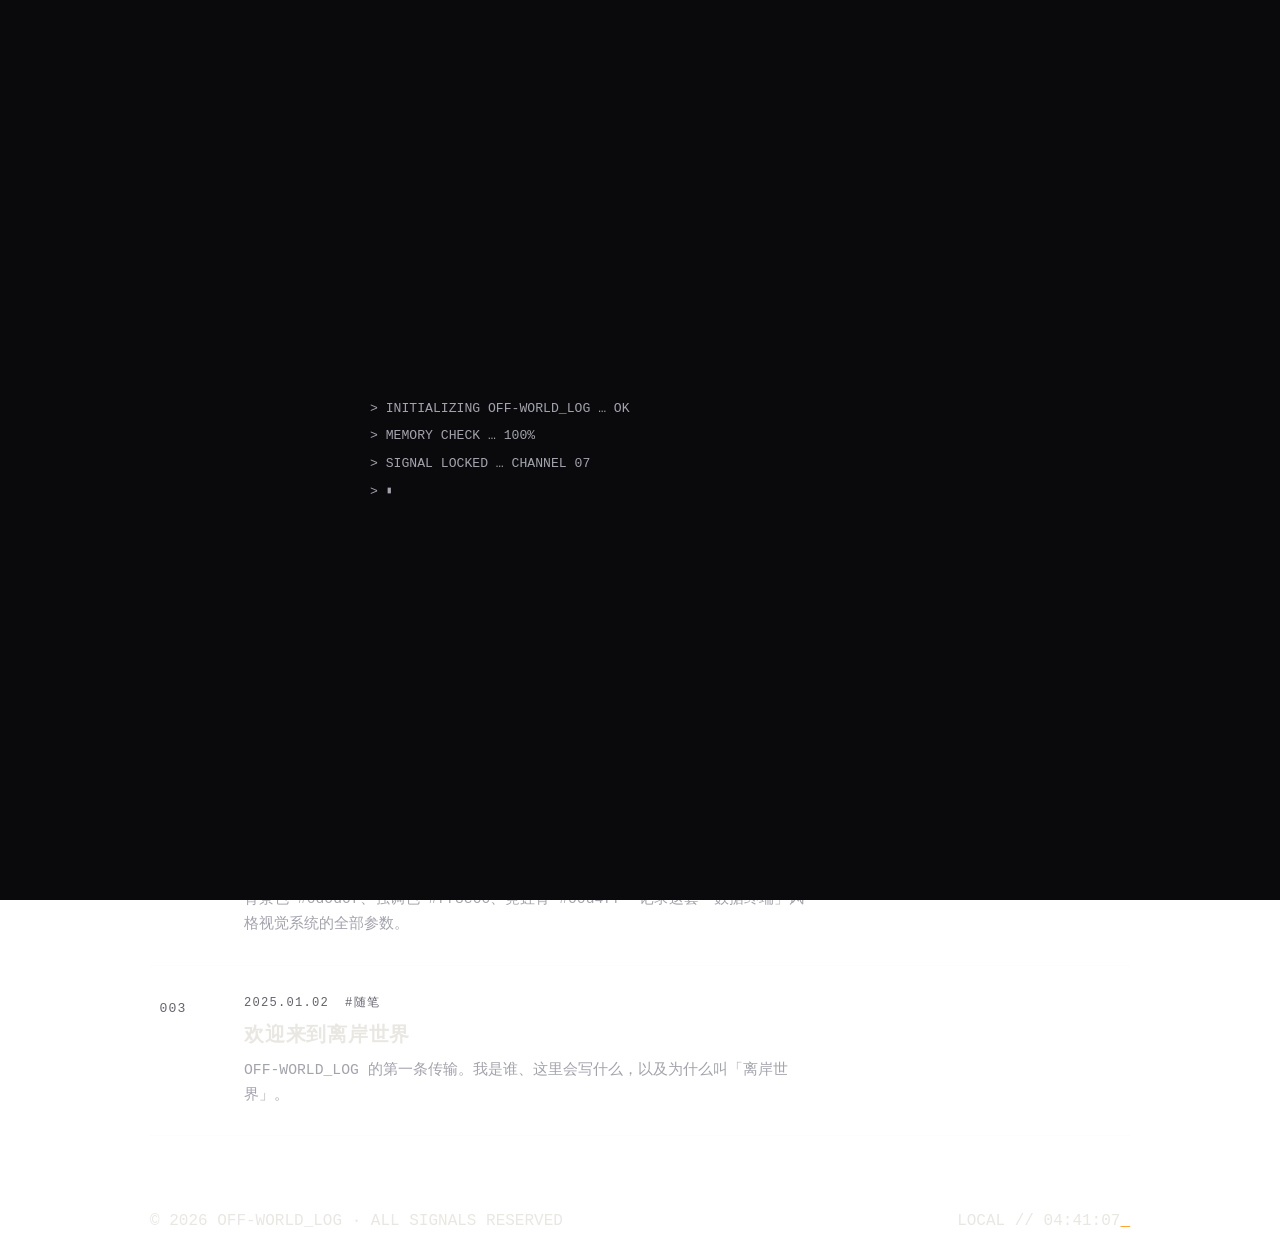
==== index.html @ 0e1022cb "初始化项目" ====
<!DOCTYPE html>
<html lang="zh-CN">
<head>
  <meta charset="UTF-8">
  <meta name="viewport" content="width=device-width, initial-scale=1.0">
  <title>OFF-WORLD_LOG — 离岸世界的个人档案库</title>
  <meta name="description" content="一个《银翼杀手2049》风格的个人博客：日志、项目与自白。纯静态，零依赖。">
  <meta name="theme-color" content="#0d0d0f">
  <!-- 站点图标:内联 SVG 数据(黑色方块 + 琥珀菱形),无需额外文件 -->
  <link rel="icon" href="data:image/svg+xml,%3Csvg xmlns='http://www.w3.org/2000/svg' viewBox='0 0 32 32'%3E%3Crect width='32' height='32' fill='%230d0d0f'/%3E%3Cpath d='M16 5 27 16 16 27 5 16 Z' fill='%23ff8c00'/%3E%3C/svg%3E">
  <link rel="stylesheet" href="assets/css/style.css">
</head>
<body data-page="index">

  <!-- 开机动画遮罩(台词由 core.js 逐行打印,然后自动淡出) -->
  <div class="boot" id="boot"><pre class="boot-lines" id="boot-lines"></pre></div>

  <!-- 导航由 core.js 统一注入,这里留挂载点即可 -->
  <header id="site-nav"></header>

  <main class="wrap page">
    <!-- ============ 英雄区:网站介绍 ============ -->
    <section class="hero">
      <p class="eyebrow reveal">// OFF-WORLD ARCHIVE — NODE 07</p>
      <h1 class="page-title glitch reveal" data-text="OFF-WORLD_LOG">OFF-WORLD_LOG</h1>
      <!-- 打字机标语:文字由下方内联脚本循环打印 -->
      <p class="hero-tagline reveal" id="tagline"></p>
      <p class="hero-desc reveal">
        这里是「离岸世界」的档案库：一些日志、几个项目、一段自我介绍。
        没有推荐算法，没有点赞按钮——只有文字，和一条稳定的信号。
      </p>
      <div class="hero-status reveal">
        <span class="chip"><span class="live"></span>SIGNAL: NOMINAL</span>
        <span class="chip">MODE: STATIC</span>
        <span class="chip">DEPLOY: GITHUB_PAGES</span>
      </div>
    </section>

    <!-- ============ 最新 3 篇文章(JS 自动读取 posts.json) ============ -->
    <section class="block">
      <div class="block-head reveal">
        <h2 class="block-title">LATEST TRANSMISSIONS</h2>
        <a class="more-link" href="articles.html">全部档案 →</a>
      </div>
      <div id="latest" class="log-list"><!-- 由 JS 渲染 --></div>
    </section>
  </main>

  <!-- 页脚由 core.js 统一注入 -->
  <footer id="site-footer"></footer>

  <script src="assets/js/markdown.js"></script>
  <script src="assets/js/core.js"></script>
  <script>
    /* ---- 首页逻辑:打字机标语 + 最新 3 篇文章 ---- */
    (() => {
      /* 打字机标语:想换台词只改这个数组 */
      const PHRASES = [
        'WAKE UP, TIME TO BLOG.',
        '在数据风暴里，记录真实信号。',
        'MORE HUMAN THAN HUMAN.',
        '静默是最大的噪声，所以我写作。'
      ];
      const el = document.getElementById('tagline');
      let pi = 0, ci = 0, deleting = false;
      (function step() {
        const t = PHRASES[pi];
        el.textContent = t.slice(0, ci);
        let delay;
        if (!deleting && ci < t.length)      { ci++;              delay = 70; }
        else if (!deleting)                  { deleting = true;   delay = 2000; }
        else if (ci > 0)                     { ci--;              delay = 26; }
        else                                 { deleting = false;  pi = (pi + 1) % PHRASES.length; delay = 420; }
        setTimeout(step, delay);
      })();

      /* 最新 3 篇文章 */
      Blog.loadPosts()
        .then(list => Blog.renderPostList(document.getElementById('latest'), list.slice(0, 3)))
        .catch(() => {
          document.getElementById('latest').innerHTML =
            '<div class="empty">// SIGNAL ERROR — 档案读取失败(请通过 HTTP 访问本页,不要直接用 file:// 打开)<span class="blink">_</span></div>';
        });
    })();
  </script>
</body>
</html>
---- assets/css/style.css ----
/* ============================================================
   OFF-WORLD_LOG · style.css
   主题:《银翼杀手 2049》—— 冰冷的科技数据终端
   ------------------------------------------------------------
   ★ 想要改外观,90% 的需求都在这份文件顶部
     「① 设计变量」区里改几个数字即可,全站生效。

   目录:
   ① 设计变量(颜色/字体/间距/动效)
   ② 基础与背景氛围(渐变底色/网格/扫描线)
   ③ 排版基础(容器/标题/标签/区块)
   ④ 顶部导航(含移动端全屏菜单)
   ⑤ 通用组件(按钮/状态徽章/显现动画/光标)
   ⑥ 首页(开机动画/英雄区)
   ⑦ 文章列表(首页与档案页共用)
   ⑧ 档案页(过滤器)
   ⑨ 文章详情页(正文排版/进度条/上下篇)
   ⑩ 项目卡片
   ⑪ 关于页(身份卡)
   ⑫ 404
   ⑬ 页脚
   ⑭ 动效关键帧
   ⑮ 响应式
   ⑯ 无障碍(减少动态)
   ============================================================ */

/* ============ ① 设计变量 ============ */
:root {
  /* ---- 色彩哲学 ----
     大面积深灰近黑;强调色只在极少数地方出现:
     琥珀橙 = 引导注意力(链接悬停/重点边框/状态灯)
     霓虹青 = 更稀有的点缀(行内代码/引用) */
  --bg-0: #0d0d0f;                        /* 页面底色(近黑,略偏冷) */
  --bg-1: #121217;                        /* 面板底色 */
  --bg-2: #16161c;                        /* 卡片/代码底色 */
  --bg-code: #0a0a0d;                     /* 代码块底色(比页面更黑) */
  --ink-0: #e9e7e2;                       /* 主文字(暖白,接近纸张) */
  --ink-1: #a3a3ad;                       /* 次级文字 */
  --ink-2: #63636d;                       /* 弱化文字(注释感) */
  --line: rgba(233, 231, 226, .09);       /* 发丝线(普通分隔) */
  --line-strong: rgba(233, 231, 226, .18);/* 稍强的线(输入框/卡片) */
  --accent: #ff8c00;                      /* 2049 琥珀橙 —— 主要强调色 */
  --accent-soft: rgba(255, 140, 0, .12);  /* 强调色的淡底(扫光/背景) */
  --accent-glow: rgba(255, 140, 0, .38);  /* 强调色的光晕 */
  --cyan: #00d4ff;                        /* 霓虹青 —— 极少量使用 */
  --cyan-soft: rgba(0, 212, 255, .06);    /* 霓虹青的淡底 */

  /* ---- 字体 ----
     优先等宽字体,中文自动回退系统字体 */
  --font-mono: 'Cascadia Code', 'JetBrains Mono', 'Fira Code', Consolas, 'Courier New', monospace;
  --font-body: var(--font-mono), 'PingFang SC', 'Hiragino Sans GB', 'Microsoft YaHei', sans-serif;

  /* ---- 尺寸与节奏 ---- */
  --container: 980px;                     /* 内容最大宽度 */
  --nav-h: 62px;                          /* 顶部导航高度 */
  --radius: 2px;                          /* 圆角(保持锋利,近直角) */

  /* ---- 动效 ---- */
  --ease: cubic-bezier(.22, .61, .36, 1); /* 统一的缓动曲线 */
  --t-fast: .18s;                         /* 快:颜色/边框 */
  --t-mid: .38s;                          /* 中:位移/显隐 */
  --t-slow: .7s;                          /* 慢:页面级显现 */
}

/* ============ ② 基础与背景氛围 ============ */
* { margin: 0; padding: 0; box-sizing: border-box; }

html { scroll-behavior: smooth; -webkit-text-size-adjust: 100%; }

body {
  /* 三层背景:
     ① 右上角一抹极淡的琥珀天光(远方城市的雾)
     ② 左下角一抹极淡的霓虹青(全息广告的反光)
     ③ 纵向的深灰渐变(城市上空的夜) */
  background:
    radial-gradient(1100px 700px at 88% -8%, rgba(255, 140, 0, .07), transparent 62%),
    radial-gradient(900px 620px at -6% 42%, rgba(0, 212, 255, .05), transparent 60%),
    linear-gradient(180deg, #0d0d0f 0%, #0a0a0d 100%);
  background-attachment: fixed;           /* 滚动时背景不动,有纵深 */
  color: var(--ink-0);
  font-family: var(--font-body);
  font-size: 16px;
  line-height: 1.7;
  min-height: 100vh;
  display: flex;
  flex-direction: column;
  -webkit-font-smoothing: antialiased;
}

/* 细网格:极低透明度,只可察觉、不可阅读(避免视觉疲劳) */
body::before {
  content: '';
  position: fixed; inset: 0;
  background-image:
    linear-gradient(rgba(233, 231, 226, .025) 1px, transparent 1px),
    linear-gradient(90deg, rgba(233, 231, 226, .025) 1px, transparent 1px);
  background-size: 56px 56px;
  pointer-events: none;
  z-index: 0;
}

/* 扫描线:模拟旧式屏幕的横向细纹 */
body::after {
  content: '';
  position: fixed; inset: 0;
  background: repeating-linear-gradient(
    0deg,
    rgba(255, 255, 255, .012) 0 1px,
    transparent 1px 3px
  );
  pointer-events: none;
  z-index: 0;
}

/* 选中文本:琥珀色高亮 */
::selection { background: rgba(255, 140, 0, .32); color: #fff; }

/* 暗色滚动条 */
::-webkit-scrollbar { width: 10px; height: 10px; }
::-webkit-scrollbar-track { background: #0a0a0d; }
::-webkit-scrollbar-thumb { background: #2a2a33; border: 2px solid #0a0a0d; }
::-webkit-scrollbar-thumb:hover { background: var(--accent); }

/* 键盘焦点:琥珀描边(无障碍) */
a:focus-visible, button:focus-visible, input:focus-visible {
  outline: 1px solid var(--accent);
  outline-offset: 3px;
}

/* ============ ③ 排版基础 ============ */
.wrap { width: min(var(--container), 92%); margin-inline: auto; }

/* 主内容区:让开固定导航,并给页脚留白 */
.page {
  flex: 1;
  position: relative;
  z-index: 1;                             /* 浮在网格/扫描线之上 */
  padding: calc(var(--nav-h) + 3.4rem) 0 4.5rem;
}

/* 小眉题:像终端里的提示行 */
.eyebrow {
  color: var(--accent);
  font-size: .78rem;
  font-weight: 600;
  letter-spacing: .3em;
  text-transform: uppercase;
}

/* 页面大标题(悬停有故障效果,见「⑭ 动效关键帧」) */
.page-title {
  font-size: clamp(2.1rem, 6vw, 3.8rem);
  font-weight: 700;
  letter-spacing: .1em;
  line-height: 1.12;
  margin: .7rem 0 1.1rem;
}

/* 次级描述段 */
.hero-desc { color: var(--ink-1); max-width: 60ch; margin-top: 1.1rem; }

/* 通用小标签 #tag */
.tag { color: var(--ink-2); transition: color var(--t-fast); }

/* 区块标题行(首页/档案页共用) */
.block { margin-top: 4.5rem; }
.block-head {
  display: flex; align-items: baseline; justify-content: space-between;
  gap: 1rem;
  border-bottom: 1px solid var(--line);
  padding-bottom: .8rem;
  margin-bottom: .4rem;
}
.block-title {
  font-size: .95rem; font-weight: 600;
  letter-spacing: .24em;
  color: var(--ink-0);
}
.block-title::before { content: '// '; color: var(--accent); }

/* “更多”链接:琥珀色小字 */
.more-link {
  color: var(--accent);
  text-decoration: none;
  font-size: .8rem; letter-spacing: .14em;
  white-space: nowrap;
  transition: text-shadow var(--t-fast);
}
.more-link:hover { text-shadow: 0 0 12px var(--accent-glow); }

/* ============ ④ 顶部导航 ============ */
.nav {
  position: fixed; top: 0; left: 0; right: 0;
  z-index: 50;
  background: rgba(13, 13, 15, .9);       /* 半透明黑 */
  border-bottom: 1px solid var(--line);
}
.nav-inner {
  height: var(--nav-h);
  display: flex; align-items: center; justify-content: space-between;
}

/* 品牌名 */
.brand {
  color: var(--ink-0);
  text-decoration: none;
  font-weight: 700;
  font-size: 1rem;
  letter-spacing: .2em;
  transition: text-shadow var(--t-fast);
}
.brand:hover { text-shadow: 0 0 16px var(--accent-glow); }

/* 桌面端链接 */
.nav-links { display: flex; gap: 2.1rem; }
.nav-links a {
  position: relative;
  color: var(--ink-1);
  text-decoration: none;
  font-size: .82rem;
  letter-spacing: .16em;
  padding: .35rem 0;
  transition: color var(--t-fast);
}
.nav-links a .num { color: var(--ink-2); margin-right: .4em; font-size: .72rem; transition: color var(--t-fast); }
.nav-links a:hover, .nav-links a.active { color: var(--accent); }
.nav-links a:hover .num, .nav-links a.active .num { color: var(--accent); }
/* 下划线:从左到右扫出 */
.nav-links a::after {
  content: ''; position: absolute; left: 0; right: 100%; bottom: -1px;
  height: 1px; background: var(--accent);
  transition: right var(--t-mid) var(--ease);
}
.nav-links a:hover::after, .nav-links a.active::after { right: 0; }

/* 汉堡按钮(默认隐藏,移动端出现) */
.nav-toggle {
  display: none;
  flex-direction: column; gap: 5px;
  background: none;
  border: 1px solid var(--line-strong);
  padding: .6rem;
  cursor: pointer;
}
.nav-toggle span {
  width: 20px; height: 1px; background: var(--ink-0);
  transition: transform .3s var(--ease), opacity .3s;
}

/* ============ ⑤ 通用组件 ============ */
/* 实心/描边按钮 */
.btn {
  display: inline-block;
  margin: .3rem .3rem 0 0;
  padding: .62rem 1.35rem;
  border: 1px solid var(--accent);
  color: var(--accent);
  text-decoration: none;
  font-size: .85rem; letter-spacing: .16em;
  transition: background var(--t-fast), color var(--t-fast), box-shadow var(--t-fast);
}
.btn:hover { background: var(--accent); color: #0d0d0f; box-shadow: 0 0 20px var(--accent-glow); }
.btn.ghost { border-color: var(--line-strong); color: var(--ink-1); }
.btn.ghost:hover { border-color: var(--accent); background: transparent; color: var(--accent); box-shadow: none; }

/* 状态徽章(首页英雄区) */
.chip {
  display: inline-flex; align-items: center; gap: .5em;
  padding: .4rem .85rem;
  border: 1px solid var(--line-strong);
  color: var(--ink-1);
  font-size: .74rem; letter-spacing: .16em;
}
/* 呼吸的状态灯(信号正常) */
.chip .live {
  width: 6px; height: 6px; border-radius: 50%;
  background: var(--accent);
  box-shadow: 0 0 8px var(--accent-glow);
  animation: pulse 1.6s infinite;
}

/* 滚动显现动画:进入视口后淡入上移;--d 为交错延迟(秒) */
.reveal {
  opacity: 0;
  transform: translateY(16px);
  transition:
    opacity var(--t-slow) var(--ease) var(--d, 0s),
    transform var(--t-slow) var(--ease) var(--d, 0s);
}
.reveal.in { opacity: 1; transform: none; }

/* 闪烁光标(品牌名/页脚/输入提示等) */
.blink { color: var(--accent); animation: blink 1.1s steps(1) infinite; }

/* 空列表提示 */
.empty { padding: 2.2rem .5rem; color: var(--ink-2); letter-spacing: .12em; }

/* ============ ⑥ 首页 ============ */
/* 开机动画遮罩(内容由 core.js 逐行打印) */
.boot {
  position: fixed; inset: 0;
  z-index: 200;
  background: #0a0a0d;
  display: flex; align-items: center; justify-content: center;
  transition: opacity .6s var(--ease), visibility 0s linear .6s;
}
.boot--off { opacity: 0; visibility: hidden; }
.boot-lines {
  width: min(540px, 86%);
  font-family: var(--font-mono);
  font-size: .82rem;
  line-height: 2.1;
  color: var(--ink-1);
  white-space: pre-wrap;
}

/* 英雄区(首页顶部) */
.hero { padding-top: 2rem; max-width: 760px; }

/* 打字机标语:末尾常驻闪烁光标 */
.hero-tagline {
  min-height: 2em;
  color: var(--ink-1);
  letter-spacing: .04em;
}
.hero-tagline::after {
  content: '▮';
  margin-left: 2px;
  color: var(--accent);
  animation: blink 1.1s steps(1) infinite;
}

.hero-status { display: flex; flex-wrap: wrap; gap: .6rem; margin-top: 2.4rem; }

/* ============ ⑦ 文章列表 ============ */
.log-list { border-top: 1px solid var(--line); }

.log-row {
  position: relative;
  display: grid;
  grid-template-columns: 62px 1fr auto;
  gap: 1.4rem;
  align-items: start;
  padding: 1.7rem .6rem;
  border-bottom: 1px solid var(--line);
  text-decoration: none;
  color: inherit;
  overflow: hidden;
}
/* 悬停时:左侧竖起一条琥珀细线 */
.log-row::before {
  content: ''; position: absolute; left: 0; top: 0; bottom: 0;
  width: 2px; background: var(--accent);
  transform: scaleY(0); transform-origin: top;
  transition: transform var(--t-mid) var(--ease);
}
/* 悬停时:一道淡琥珀光从左扫到右 */
.log-row::after {
  content: ''; position: absolute; inset: 0;
  background: linear-gradient(90deg, transparent, var(--accent-soft), transparent);
  transform: translateX(-100%);
  transition: transform .6s var(--ease);
}
.log-row:hover::before { transform: scaleY(1); }
.log-row:hover::after  { transform: translateX(100%); }

.log-index {
  color: var(--ink-2);
  font-size: .82rem; letter-spacing: .08em;
  padding-top: .34rem;
  transition: color var(--t-fast);
}
.log-row:hover .log-index { color: var(--accent); }

.log-main { min-width: 0; }
.log-meta {
  display: flex; flex-wrap: wrap; align-items: center; gap: 1rem;
  font-size: .76rem; letter-spacing: .1em;
  color: var(--ink-2);
}
.log-tags { display: flex; flex-wrap: wrap; gap: .6rem; }
.log-row:hover .log-tags .tag { color: rgba(255, 140, 0, .65); }

.log-title {
  margin: .4rem 0 .3rem;
  font-size: 1.22rem; font-weight: 600;
  letter-spacing: .04em;
  transition: color var(--t-fast);
}
.log-row:hover .log-title { color: var(--accent); }

.log-excerpt { color: var(--ink-1); font-size: .92rem; max-width: 64ch; }

/* 右侧箭头:平时隐藏,悬停滑入 */
.log-arrow {
  align-self: center;
  color: var(--accent);
  font-size: 1.15rem;
  opacity: 0;
  transform: translateX(-8px);
  transition: opacity var(--t-mid), transform var(--t-mid) var(--ease);
}
.log-row:hover .log-arrow { opacity: 1; transform: translateX(2px); }

/* ============ ⑧ 档案页(过滤器) ============ */
.filter {
  display: flex; align-items: center; gap: .6rem;
  max-width: 430px;
  margin-top: 1.8rem;
  padding: .7rem 1rem;
  border: 1px solid var(--line-strong);
  background: var(--bg-1);
  transition: border-color var(--t-fast), box-shadow var(--t-fast);
}
/* 聚焦时:边框与光晕变成琥珀色,像终端被唤醒 */
.filter:focus-within {
  border-color: var(--accent);
  box-shadow: 0 0 0 3px var(--accent-soft);
}
.filter .prompt { color: var(--accent); font-weight: 700; }
.filter input {
  flex: 1; min-width: 0;
  background: none; border: 0; outline: 0;
  color: var(--ink-0);
  font-family: var(--font-body);
  font-size: .9rem; letter-spacing: .05em;
  caret-color: var(--accent);
}
.filter input::placeholder { color: var(--ink-2); }

.count-line {
  margin-top: 1.1rem;
  font-size: .76rem; letter-spacing: .2em;
  color: var(--ink-2);
  text-transform: uppercase;
}

/* ============ ⑨ 文章详情页 ============ */
/* 阅读进度条(顶部 2px 光带,JS 控制宽度) */
.progress {
  position: fixed; top: 0; left: 0;
  height: 2px; width: 0;
  z-index: 60;
  background: linear-gradient(90deg, var(--accent), var(--cyan));
  box-shadow: 0 0 10px var(--accent-glow);
}

.article-head { max-width: 720px; margin: 0 auto 2.6rem; }
.article-meta {
  display: flex; flex-wrap: wrap; align-items: center; gap: .7rem;
  margin-top: 1.3rem;
  font-size: .78rem; letter-spacing: .1em;
  color: var(--ink-2);
}
.article-meta .dot { opacity: .6; }
.article-meta .tag:hover { color: var(--accent); }

/* 正文排版:克制、留白、可长读 */
.article-body { max-width: 720px; margin: 0 auto; color: var(--ink-1); }
.article-body p { margin: 1.15rem 0; }
.article-body a {
  color: var(--accent);
  text-decoration: none;
  border-bottom: 1px dashed var(--accent-glow);
  transition: background var(--t-fast), border-color var(--t-fast);
}
.article-body a:hover { background: var(--accent-soft); border-bottom-color: var(--accent); }
.article-body h2 {
  margin: 2.6rem 0 1rem;
  padding-left: .85rem;
  border-left: 3px solid var(--accent);   /* 唯一的强强调:节标题的琥珀竖条 */
  color: var(--ink-0);
  font-size: 1.35rem; letter-spacing: .05em;
}
.article-body h3 { margin: 2rem 0 .8rem; color: var(--ink-0); font-size: 1.1rem; letter-spacing: .05em; }
.article-body h3::before { content: '▸ '; color: var(--accent); font-size: .8em; }
.article-body h4, .article-body h5, .article-body h6 { margin: 1.6rem 0 .6rem; color: var(--ink-0); }
.article-body strong { color: var(--ink-0); font-weight: 700; }
.article-body em { color: var(--cyan); font-style: normal; }   /* 斜体 = 霓虹青点缀 */
.article-body del { opacity: .55; }
.article-body code {
  background: var(--bg-2);
  border: 1px solid var(--line);
  padding: .08em .4em;
  color: var(--cyan);
  font-size: .88em;
}
.article-body pre {
  background: var(--bg-code);
  border: 1px solid var(--line-strong);
  border-left: 3px solid var(--accent);
  padding: 1.1rem 1.3rem;
  overflow-x: auto;
  margin: 1.4rem 0;
  line-height: 1.6;
}
.article-body pre code {
  background: none; border: 0; padding: 0;
  color: var(--ink-0);
  font-size: .85rem;
}
.article-body blockquote {
  margin: 1.5rem 0;
  padding: .9rem 1.3rem;
  border-left: 3px solid var(--cyan);
  background: var(--cyan-soft);
  color: var(--ink-0);
}
.article-body ul, .article-body ol { margin: 1rem 0 1rem 1.5rem; }
.article-body li { margin: .45rem 0; }
.article-body li::marker { color: var(--accent); }
.article-body img { max-width: 100%; height: auto; border: 1px solid var(--line-strong); }
.article-body hr { border: 0; border-top: 1px dashed var(--line-strong); margin: 2.6rem 0; }

/* 传输结束标记 */
.end-mark {
  max-width: 720px; margin: 3.2rem auto 0;
  text-align: center;
  color: var(--ink-2);
  font-size: .78rem; letter-spacing: .3em;
}

/* 上一篇 / 下一篇 */
.post-nav {
  max-width: 720px; margin: 2.6rem auto 0;
  display: flex; justify-content: space-between; gap: 2rem;
  border-top: 1px solid var(--line);
  border-bottom: 1px solid var(--line);
}
.post-nav a {
  flex: 1; max-width: 48%;
  display: flex; flex-direction: column; gap: .35rem;
  padding: 1.2rem .3rem;
  text-decoration: none;
}
.post-nav .dir { font-size: .72rem; letter-spacing: .2em; color: var(--ink-2); }
.post-nav .ttl { color: var(--ink-0); font-size: .95rem; line-height: 1.45; transition: color var(--t-fast); }
.post-nav a:hover .ttl { color: var(--accent); }
.post-nav-next { text-align: right; align-items: flex-end; }
.post-nav-empty { flex: 1; }

.back-line { max-width: 720px; margin: 2.2rem auto 0; text-align: center; }

/* ============ ⑩ 项目卡片 ============ */
.grid {
  display: grid;
  grid-template-columns: repeat(auto-fill, minmax(280px, 1fr));
  gap: 1.4rem;
  margin-top: 2.2rem;
}
.card {
  position: relative;
  display: flex; flex-direction: column; gap: .9rem;
  background-color: var(--bg-1);
  /* 扫光层:平时藏在右侧,悬停时横向扫过(与背景色叠加) */
  background-image: linear-gradient(100deg, transparent 40%, rgba(255, 140, 0, .06) 50%, transparent 60%);
  background-size: 250% 100%;
  background-position: 120% 0;
  border: 1px solid var(--line);
  padding: 1.7rem 1.6rem 1.5rem;
  overflow: hidden;
  transition:
    transform var(--t-mid) var(--ease),
    border-color var(--t-mid),
    box-shadow var(--t-mid),
    background-position .7s var(--ease);
}
.card:hover {
  transform: translateY(-6px);
  border-color: rgba(255, 140, 0, .45);
  box-shadow: 0 18px 44px -20px var(--accent-glow);
  background-position: -20% 0;
}
/* HUD 取景框:左上角 */
.card::before {
  content: ''; position: absolute; top: -1px; left: -1px;
  width: 16px; height: 16px;
  border-top: 2px solid var(--ink-2);
  border-left: 2px solid var(--ink-2);
  transition: border-color var(--t-mid);
}
/* HUD 取景框:右下角 */
.card::after {
  content: ''; position: absolute; bottom: -1px; right: -1px;
  width: 16px; height: 16px;
  border-bottom: 2px solid var(--ink-2);
  border-right: 2px solid var(--ink-2);
  transition: border-color var(--t-mid);
}
.card:hover::before, .card:hover::after { border-color: var(--accent); }

.card-code { font-size: .74rem; letter-spacing: .22em; color: var(--ink-2); }
.card h3 { font-size: 1.04rem; letter-spacing: .05em; line-height: 1.45; }
.card p { font-size: .9rem; color: var(--ink-1); flex: 1; }
.card-tags { display: flex; flex-wrap: wrap; gap: .5rem; }
.card-tags .tag {
  font-size: .7rem; letter-spacing: .08em;
  color: var(--ink-2);
  border: 1px solid var(--line-strong);
  padding: .18rem .5rem;
  transition: color var(--t-fast), border-color var(--t-fast);
}
.card:hover .card-tags .tag { color: var(--ink-1); border-color: rgba(255, 140, 0, .35); }
.card-link {
  align-self: flex-start;
  color: var(--accent);
  text-decoration: none;
  font-size: .82rem; letter-spacing: .14em;
  border-bottom: 1px solid transparent;
  transition: border-color var(--t-fast), text-shadow var(--t-fast);
}
.card-link:hover { border-bottom-color: var(--accent); text-shadow: 0 0 12px var(--accent-glow); }

/* 卡片右上角状态(如 WIP) */
.card .status {
  position: absolute; top: 1.1rem; right: 1.2rem;
  font-size: .66rem; letter-spacing: .16em;
  color: var(--ink-2);
}
.card.wip .status { color: var(--accent); animation: pulse 1.8s infinite; }
.card.wip .card-code { padding-right: 8.5rem; }   /* 避免与状态文字重叠 */

/* ============ ⑪ 关于页(身份卡) ============ */
.id-card {
  max-width: 660px;
  margin-top: 2.2rem;
  border: 1px solid var(--line-strong);
  background: var(--bg-1);
}
.id-head {
  display: flex; justify-content: space-between; gap: 1rem; flex-wrap: wrap;
  padding: .95rem 1.5rem;
  border-bottom: 1px solid var(--line);
  font-size: .72rem; letter-spacing: .22em;
  color: var(--ink-2);
}
.id-body { padding: 1.9rem 1.5rem 1.7rem; }
.id-row {
  display: grid; grid-template-columns: 112px 1fr; gap: .8rem;
  padding: .62rem 0;
  border-bottom: 1px dashed var(--line);
  font-size: .94rem;
}
.id-row .k { color: var(--ink-2); font-size: .78rem; letter-spacing: .18em; padding-top: .22em; }
.bio { margin-top: 1.6rem; }
.bio p { color: var(--ink-1); margin: .9rem 0; }
.caps { display: flex; flex-wrap: wrap; gap: .6rem; margin-top: 1.7rem; }
.cap {
  font-size: .8rem; letter-spacing: .06em;
  color: var(--accent);
  background: var(--accent-soft);
  border: 1px solid rgba(255, 140, 0, .35);
  padding: .32rem .75rem;
}
.contact { display: flex; flex-direction: column; gap: .75rem; margin-top: 2rem; }
.contact a {
  color: var(--ink-0);
  text-decoration: none;
  font-size: .92rem; letter-spacing: .06em;
  transition: color var(--t-fast), text-shadow var(--t-fast);
}
.contact a::before { content: '▸ '; color: var(--accent); }
.contact a:hover { color: var(--accent); text-shadow: 0 0 12px var(--accent-glow); }

/* 终端台词框(关于页底部) */
.terminal-quote {
  max-width: 660px;
  margin-top: 2.6rem;
  padding: 1.25rem 1.5rem;
  border: 1px solid var(--line);
  border-left: 3px solid var(--accent);
  background: var(--bg-code);
  color: var(--ink-1);
  font-size: .92rem;
  line-height: 2;
}
.terminal-quote::after {
  content: '▮';
  margin-left: 2px;
  color: var(--accent);
  animation: blink 1.1s steps(1) infinite;
}

/* ============ ⑫ 404 ============ */
.lost { max-width: 640px; margin: 8vh auto 0; }
.lost p { color: var(--ink-1); margin: 1.2rem 0; }
.lost .back-line { text-align: left; margin: 1.8rem 0 0; }

/* ============ ⑬ 页脚 ============ */
.footer {
  position: relative;
  z-index: 1;
  border-top: 1px solid var(--line);
  padding: 1.7rem 0 2.2rem;
  font-size: .78rem; letter-spacing: .08em;
  color: var(--ink-2);
}
.footer-inner {
  display: flex; justify-content: space-between; align-items: center;
  gap: 1rem; flex-wrap: wrap;
}
.footer-clock { white-space: nowrap; }

/* ============ ⑭ 动效关键帧 ============ */
/* 光标闪烁 */
@keyframes blink { 0%, 100% { opacity: 1; } 50% { opacity: 0; } }

/* 状态灯呼吸 */
@keyframes pulse { 0%, 100% { opacity: 1; } 50% { opacity: .25; } }

/* 故障效果:悬停标题时,两层错位残影(青/橙)快速闪动。
   依赖 HTML 上的 data-text 属性提供同样的文字内容 */
.glitch { position: relative; }
.glitch::before, .glitch::after {
  content: attr(data-text);
  position: absolute; inset: 0;
  opacity: 0;
  pointer-events: none;
}
.glitch:hover::before { color: var(--cyan);   animation: glitch-a .5s steps(2, end) forwards; }
.glitch:hover::after  { color: var(--accent); animation: glitch-b .5s steps(2, end) forwards; }
/* 色散感:基底层文字悬停时轻微错色 */
.page-title:hover { text-shadow: 2px 0 rgba(0, 212, 255, .45), -2px 0 rgba(255, 140, 0, .45); }

@keyframes glitch-a {
  0%   { opacity: .85; clip-path: inset(0 0 82% 0);  transform: translate(-4px, -2px); }
  20%  { clip-path: inset(12% 0 68% 0); transform: translate(3px, 1px); }
  40%  { clip-path: inset(48% 0 30% 0); transform: translate(-3px, 2px); }
  60%  { clip-path: inset(72% 0 8% 0);  transform: translate(2px, -1px); }
  80%  { clip-path: inset(30% 0 52% 0); transform: translate(-2px, 1px); }
  100% { opacity: 0; clip-path: inset(0 0 100% 0); }
}
@keyframes glitch-b {
  0%   { opacity: .85; clip-path: inset(64% 0 12% 0); transform: translate(4px, 2px); }
  20%  { clip-path: inset(28% 0 54% 0); transform: translate(-3px, -1px); }
  40%  { clip-path: inset(8% 0 76% 0);  transform: translate(3px, -2px); }
  60%  { clip-path: inset(52% 0 26% 0); transform: translate(-2px, 1px); }
  80%  { clip-path: inset(36% 0 44% 0); transform: translate(2px, 2px); }
  100% { opacity: 0; clip-path: inset(0 0 100% 0); }
}

/* ============ ⑮ 响应式 ============ */
@media (max-width: 780px) {
  /* 导航链接 → 全屏终端式菜单 */
  .nav-links {
    position: fixed; inset: 0;
    z-index: 45;
    flex-direction: column; justify-content: center; align-items: center;
    gap: 2.2rem;
    background: rgba(10, 10, 13, .96);
    opacity: 0; visibility: hidden;
    transition: opacity .35s var(--ease), visibility 0s linear .35s;
  }
  body.nav-open .nav-links { opacity: 1; visibility: visible; transition: opacity .35s var(--ease); }
  .nav-links a {
    font-size: 1.25rem; letter-spacing: .3em;
    opacity: 0; transform: translateY(16px);
    transition: opacity .4s var(--ease), transform .4s var(--ease), color var(--t-fast);
  }
  body.nav-open .nav-links a { opacity: 1; transform: none; }
  /* 菜单项逐个入场(交错延迟) */
  body.nav-open .nav-links a:nth-child(1) { transition-delay: .06s; }
  body.nav-open .nav-links a:nth-child(2) { transition-delay: .12s; }
  body.nav-open .nav-links a:nth-child(3) { transition-delay: .18s; }
  body.nav-open .nav-links a:nth-child(4) { transition-delay: .24s; }

  .nav-toggle { display: flex; position: relative; z-index: 46; }
  /* 汉堡 → X */
  body.nav-open .nav-toggle span:nth-child(1) { transform: translateY(6px) rotate(45deg); }
  body.nav-open .nav-toggle span:nth-child(2) { opacity: 0; }
  body.nav-open .nav-toggle span:nth-child(3) { transform: translateY(-6px) rotate(-45deg); }
  body.nav-open { overflow: hidden; }

  /* 列表/卡片/页脚适配小屏 */
  .log-row { grid-template-columns: 44px 1fr auto; gap: 1rem; }
  .block-head { flex-wrap: wrap; }
  .article-body { font-size: .95rem; }
  .post-nav { flex-direction: column; gap: 0; }
  .post-nav a { max-width: 100%; }
  .post-nav-next { align-items: flex-start; text-align: left; }
  .id-row { grid-template-columns: 96px 1fr; }
  .footer-inner { justify-content: center; text-align: center; }
}

@media (max-width: 420px) {
  body { font-size: 15px; }
  .page { padding-top: calc(var(--nav-h) + 2.6rem); }
  .log-index { display: none; }             /* 极窄屏:隐藏行号,省横向空间 */
  .log-row { grid-template-columns: 1fr auto; }
}

/* ============ ⑯ 无障碍:尊重系统「减少动态」偏好 ============ */
@media (prefers-reduced-motion: reduce) {
  *, *::before, *::after {
    animation-duration: .001s !important;
    animation-iteration-count: 1 !important;
    transition-duration: .001s !important;
  }
  html { scroll-behavior: auto; }
  .reveal { opacity: 1; transform: none; }
}
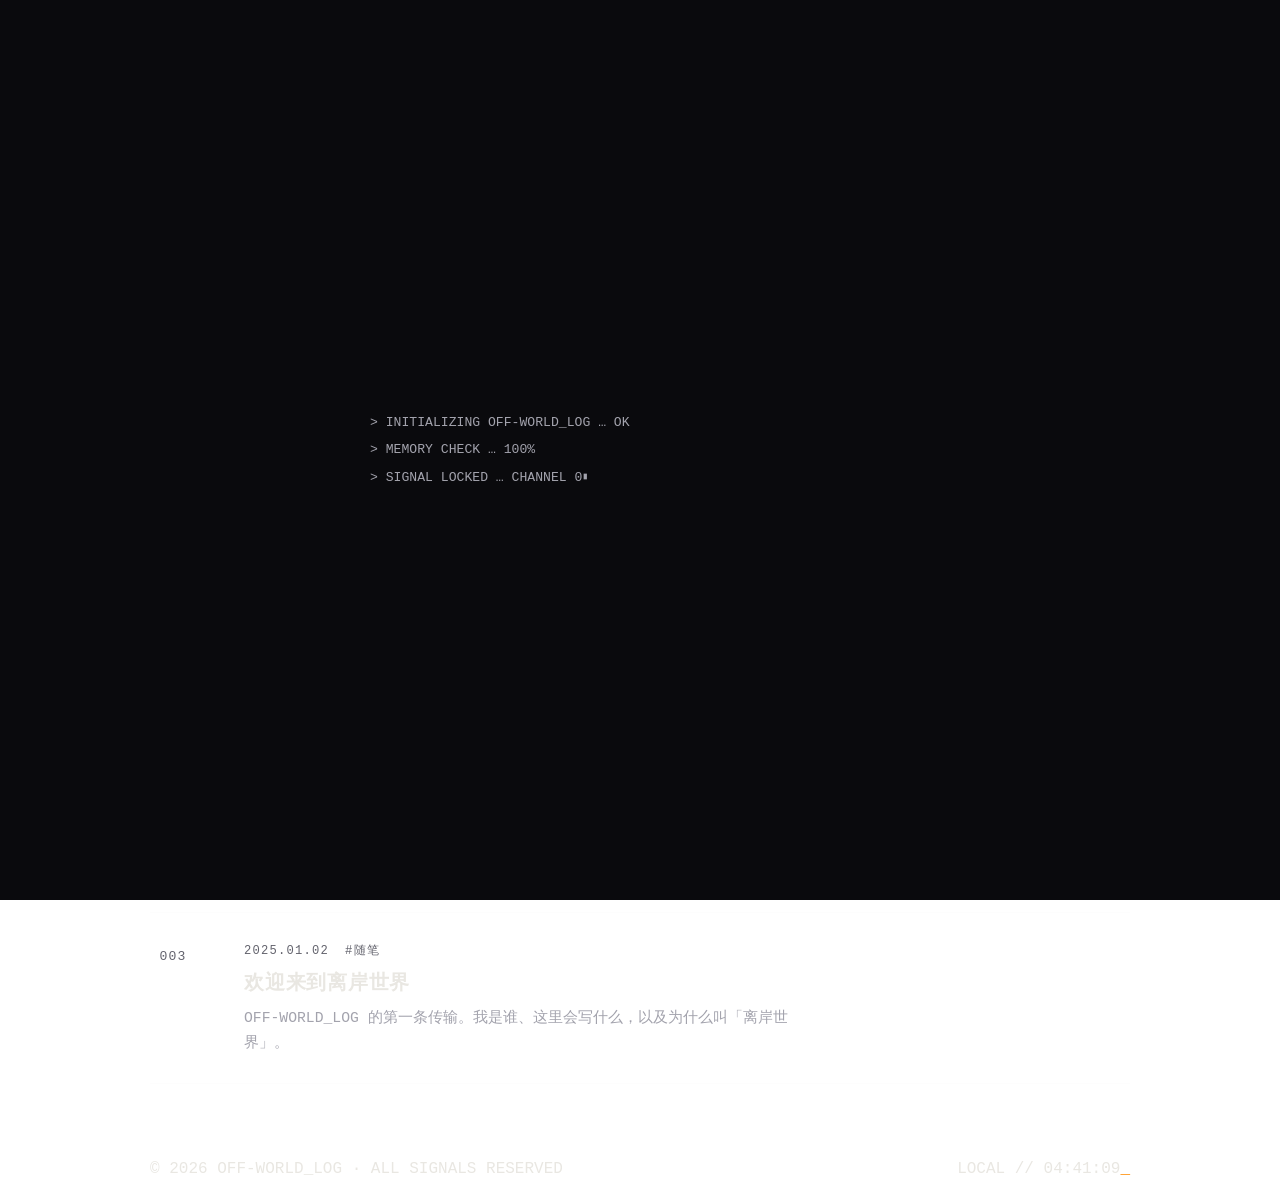
==== commit a52aaaa8: "修改原样式" ====
--- a/index.html
+++ b/index.html
@@ -26,8 +26,8 @@
       <!-- 打字机标语:文字由下方内联脚本循环打印 -->
       <p class="hero-tagline reveal" id="tagline"></p>
       <p class="hero-desc reveal">
-        这里是「离岸世界」的档案库：一些日志、几个项目、一段自我介绍。
-        没有推荐算法，没有点赞按钮——只有文字，和一条稳定的信号。
+        这里是「离岸世界」的档案库：
+        只有文字，和一条稳定的信号。
       </p>
       <div class="hero-status reveal">
         <span class="chip"><span class="live"></span>SIGNAL: NOMINAL</span>
@@ -57,8 +57,6 @@
       /* 打字机标语:想换台词只改这个数组 */
       const PHRASES = [
         'WAKE UP, TIME TO BLOG.',
-        '在数据风暴里，记录真实信号。',
-        'MORE HUMAN THAN HUMAN.',
         '静默是最大的噪声，所以我写作。'
       ];
       const el = document.getElementById('tagline');
